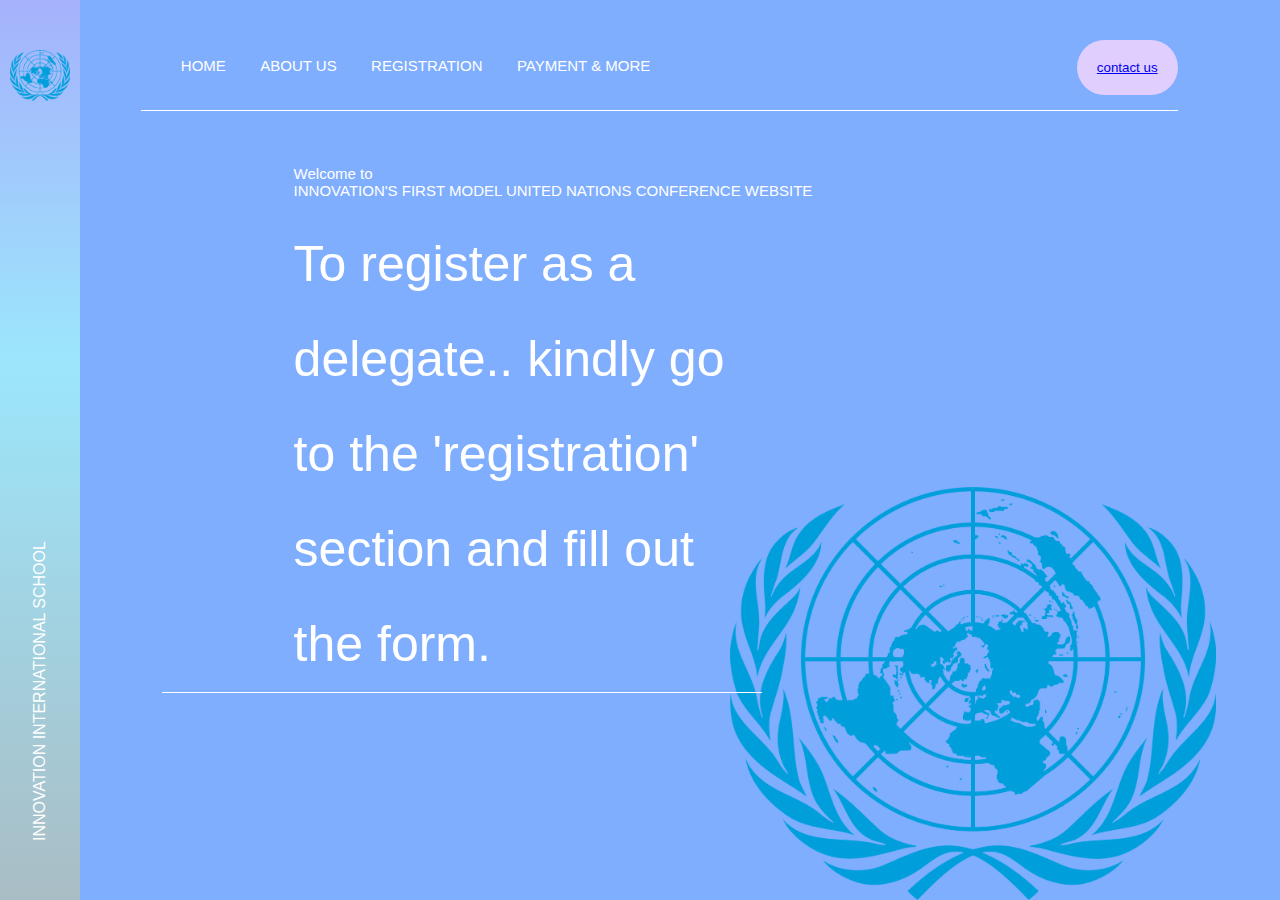
==== index.html @ 8d2d46a4 "Add files via upload" ====
<!DOCTYPE html>
 <html>
 <head>
   <link rel="shortcut icon" type="image/png" href="UN_emblem_blue.svg.png">

<meta name="viewport" content="with=device-width, initial-scale=1.0">
<title> iMUN registration website </title>
<link rel="stylesheet" href="style.css">

</head>
 <body>

  <div class="header">

    <div class="top-nav">
      <ul>
        <li> <a href="index.html"> HOME </a></li>
        <li> <a href="about.html"> ABOUT US </a></li>
        <li> <a href="registration.html"> REGISTRATION </a></li>
      <li> <a href="more.html"> PAYMENT & MORE </a></li>
      </ul>
      <button> <a href="contact.html"> contact us </a> </button>
</div>

<div class="side-nav">
   <img src="UN_emblem_blue.svg.png" width='87' class="logo">
<a href="contact.html"> INNOVATION INTERNATIONAL SCHOOL </a>
</div>
<div class="ketaba" style="color: white">
<br><br><br>
<p> Welcome to <br>
INNOVATION'S FIRST MODEL UNITED NATIONS CONFERENCE WEBSITE</p>
  <br>
  <h1> To register as a delegate..
  kindly go to the 'registration' section and fill out the form. </h1>
</div>

</div>
</body>

</html>
---- style.css ----
*{
margin: 0;
padding: 10;
font-family: "Quicksand", sans-serif;
box-sizing: border-box;
overflow-y: scroll;
}
.header{
  width: 100%;
height: 100vh;
background: #80AEFF;
padding-left: 11%;
padding-right: 8%;
position:relative;
background-image: url("UN_emblem_blue.svg.png");
background-size: 38%;
background-repeat: no-repeat;
background-position: 92% 100%;
}
.top-nav{display: flex;
align-items: center;
justify-content: space-between;
padding: 40px 0px 15px;
border-bottom: 1px solid #fff;
  overflow: hidden;
}
.top-nav ul li{
  list-style: none;
  display: inline-block;
  margin-right: 30px;
  margin-top: 10px;
  margin-bottom: 10px;
    overflow: hidden;

}

.top-nav ul li a{
  text-decoration: none;
  color: #fff;
  font-size: 15px;
    overflow: hidden;


}
.top-nav button{
  background: #E0CEFF;
  color: #BA93FD;
  border: 0;
  outline: 0;
  border-radius: 30px;
  padding:20px 20px;
  cursor: pointer;
    overflow: hidden;
}
.side-nav{
  position: fixed;
  left: 0;
  top: 0;
  width: 80px;
  height: 100vh;
  display: flex;
  justify-content: space-between;
  align-items: center;
  flex-direction: column;
  padding: 50px 0;
  background: linear-gradient(#ECE3F6,#AF7AFC,#9CE6FC, #AEAEB0,#E3EFF6,#ECE3F6 );
background-size: 100% 410%;
background-position: 0% 40%;
animation: backcolor 55s linear infinite reverse;
  overflow: hidden;
}

@keyframes backcolor {
  0% {background-position: 0 0%;
  }
  100%{background-position: 0 400%;
}
}
.side-nav .logo{
  width: 60px;
  cursor: pointer;

}
.side-nav a {
text-decoration:none;
color: #fff;
transform:rotate(-90deg) translateX(50%);
width: max-content;
  overflow: hidden;


}
.ketaba {color: "#fff";
padding-left: 2%;

}
.ketaba p{
font-size: 15px;
padding-left: 13%;


}

.ketaba h1{font-weight: 150;
font-size: 50px;
max-width: 600px;
line-height: 95px;
padding-left: 13%;
border-bottom: 1px solid #fff;
    width: auto;
text-size-adjust: auto;
align-items: center;
justify-content: center;}

.ketaba h2{font-weight: 300;
font-size: 48px;
max-width: 600px;
line-height: 95px;
padding-left: 13%;
border-bottom: 1px solid #fff;
    width: auto;
text-size-adjust: auto;
align-items: center;
justify-content: center;}

.container{
display: flex;
align-items: center;
justify-content: center;
}

form{display: flex;
}
.accord{
  margin:35px auto;
  width: 600px;
  overflow: hidden;
}
.accord li {
  list-style: none;
  width: 70%;

  margin: 20px;
  padding:10px;
  border-radius: 8px;
  background: #e3edf7;
}
.accord li label{
  display: flex;
  align-items: center;
  padding: 10px;
  font-size: 18px;
  font-weight: 500;
  cursor: pointer;}

label::before{
  content: '+';
  margin-right: 10px;
  font-size: 24px;
  font-weight: 600;
}
input[type="radio"]{
  display: none;
}
.accord .content{
  color: #555;
  padding: 0 10px;
  line-height: 26px;
  max-height: 0;
  transition: max-height 0.5s, padding 0.5;
}

.accordi{  overflow: hidden;
}

.accord input[type="radio"]:checked + label+ .content{
  max-height: 400px;
  padding: 10px 10px 20px;
}
.accord input[type="radio"]:checked + label::before{
  content:'-';
}
.about{
  width: 100%;
  padding:78px 0px;
  padding-left: 50px;
  color: #fff;

}
.about-text{
  width: 550px;
}
.main{
  font-style: italic;
  width:1130px;
  max-width: 95%;
  margin: 0 auto;
  display: flex;
  align-items: center;
  justify-content: space-around;
}
.about-text h1{
  font-style: italic;
  font-size: 60px;
font-family: georgia;
  margin-bottom: 20px;
  display: flex;
}

.about-text p{
    font-size: 40px;
  font-family: georgia;
    margin-bottom: 20px;
    display: flex;

}
.about-text h2{
  font-style: italic;

  font-size: 25px;
  font-family: georgia;
  margin-bottom: 25px;
  letter-spacing: 2px;
}
span{
  color: #AF7AFC;
  font-family: georgia;

  letter-spacing:1px;
  line-height: 28px;
  font-size: 18px;
  margin-bottom: 45px;
}
button{
  background: #E0CEFF;
  color: #BA93FD;
  border: 2px solid transparent;
  outline: 0;
  border-radius: 30px;
  padding:13px 30px;
  cursor: pointer;
  transition: .4s;
}
button:hover{
  background: transparent;
  border: 2px soild ##D5BCFF;
  cursor: pointer;
}
iframe {display: flex;
  align-items: center;
  width: 90%;
  padding:78px 0px;
  padding-left: 50px;
  border-bottom: 1px solid #fff;
min-width: 300px;
}
.pay{
  color: #fff;
  display: flex;
    align-items: center;
  font-weight: 50;
  font-size: 20px;
  width: 90%;
  padding:78px 0px;
  padding-left: 50px;
  padding-right: 50px;
  border-bottom: 1px solid #fff;
      width: auto;
  text-size-adjust: auto;
  align-items: center;
  justify-content: center;}
}
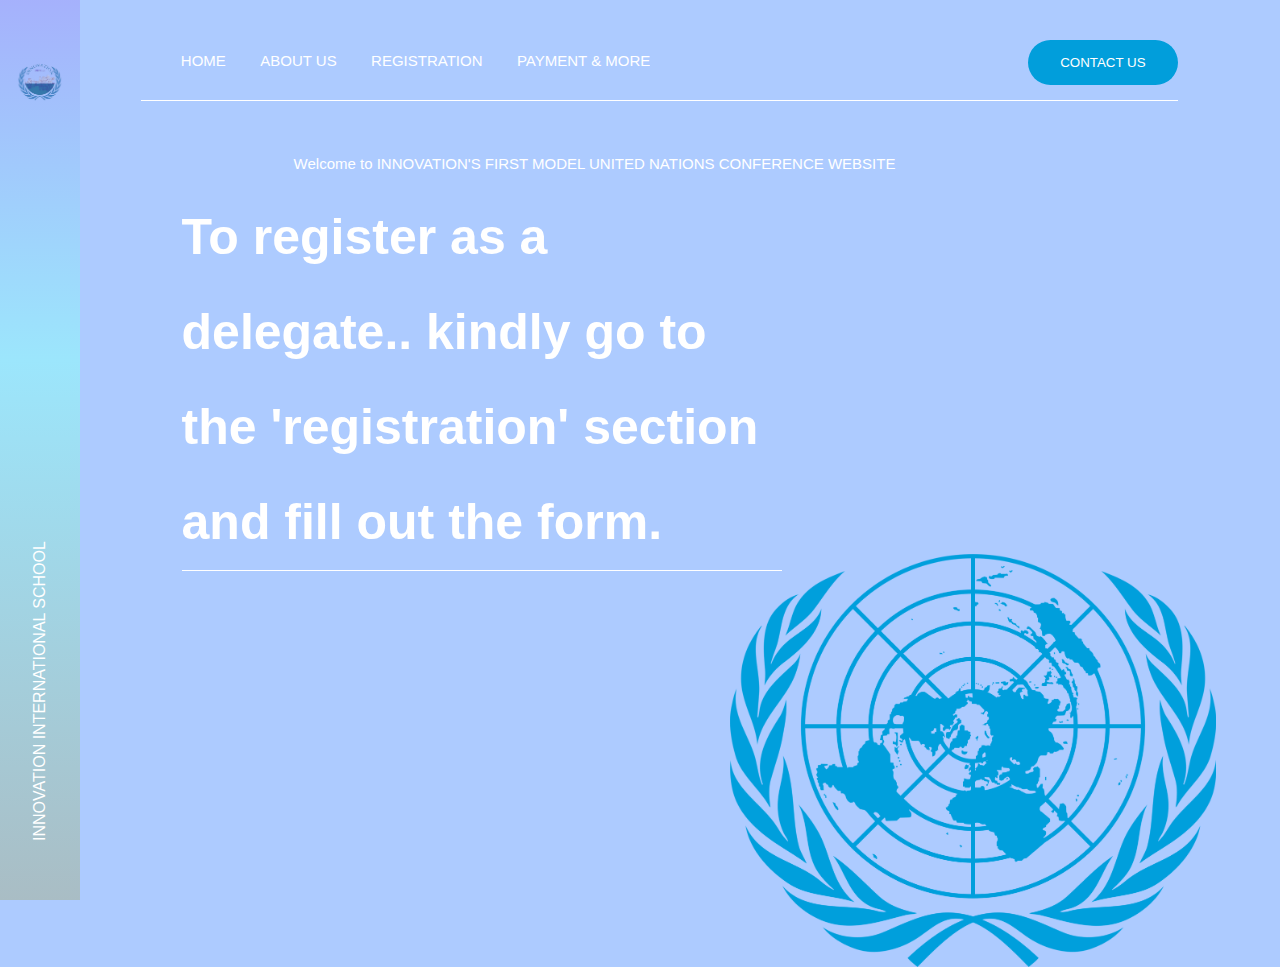
==== commit cb9057c2: "Add files via upload" ====
--- a/index.html
+++ b/index.html
@@ -1,7 +1,7 @@
 <!DOCTYPE html>
  <html>
  <head>
-   <link rel="shortcut icon" type="image/png" href="UN_emblem_blue.svg.png">
+   <link rel="shortcut icon" type="image/png" href="imun.png">
 
 <meta name="viewport" content="with=device-width, initial-scale=1.0">
 <title> iMUN registration website </title>
@@ -13,26 +13,33 @@
   <div class="header">
 
     <div class="top-nav">
+      <nav>
       <ul>
         <li> <a href="index.html"> HOME </a></li>
         <li> <a href="about.html"> ABOUT US </a></li>
-        <li> <a href="registration.html"> REGISTRATION </a></li>
+        <li> <a href="login.html"> REGISTRATION </a></li>
       <li> <a href="more.html"> PAYMENT & MORE </a></li>
       </ul>
-      <button> <a href="contact.html"> contact us </a> </button>
+      </nav>
+      <button> <a href="contact.html"> <p class="zeft"> CONTACT US</p></a> </button>
 </div>
 
 <div class="side-nav">
-   <img src="UN_emblem_blue.svg.png" width='87' class="logo">
+   <img src="imun.png" width='90' class="logo">
 <a href="contact.html"> INNOVATION INTERNATIONAL SCHOOL </a>
 </div>
 <div class="ketaba" style="color: white">
 <br><br><br>
-<p> Welcome to <br>
+<p>Welcome to
 INNOVATION'S FIRST MODEL UNITED NATIONS CONFERENCE WEBSITE</p>
   <br>
   <h1> To register as a delegate..
-  kindly go to the 'registration' section and fill out the form. </h1>
+  kindly go to the 'registration' section and fill out the form.
+      </h1>
+      <div class="nope">
+        .<br>.<br>
+          .<br>.<br>  .<br>.<br>  .<br>.<br>  .<br>.<br>  .<br>.<br>  .<br>.<br>  .<br>.<br>  .<br>.<br>  .<br>.<br>  .<br>.<br>
+      </div>
 </div>
 
 </div>
--- a/style.css
+++ b/style.css
@@ -3,12 +3,13 @@
 padding: 10;
 font-family: "Quicksand", sans-serif;
 box-sizing: border-box;
-overflow-y: scroll;
+overflow: -moz-scrollbars-none;
+-webkit-scrollbar { width: 0 !important };
 }
 .header{
   width: 100%;
-height: 100vh;
-background: #80AEFF;
+height: 100%;
+background: #ADCBFF;
 padding-left: 11%;
 padding-right: 8%;
 position:relative;
@@ -43,12 +44,7 @@
 
 }
 .top-nav button{
-  background: #E0CEFF;
-  color: #BA93FD;
-  border: 0;
-  outline: 0;
-  border-radius: 30px;
-  padding:20px 20px;
+
   cursor: pointer;
     overflow: hidden;
 }
@@ -79,6 +75,7 @@
 .side-nav .logo{
   width: 60px;
   cursor: pointer;
+  overflow: hidden;
 
 }
 .side-nav a {
@@ -101,68 +98,67 @@
 
 }
 
-.ketaba h1{font-weight: 150;
+.ketaba h1{font-weight: 50px;
 font-size: 50px;
 max-width: 600px;
 line-height: 95px;
-padding-left: 13%;
+margin-left: 20px;
 border-bottom: 1px solid #fff;
     width: auto;
 text-size-adjust: auto;
 align-items: center;
 justify-content: center;}
 
-.ketaba h2{font-weight: 300;
-font-size: 48px;
+.ketaba h2{font-weight: 50px;
+font-size: 40px;
+margin-left: 20px;
 max-width: 600px;
 line-height: 95px;
-padding-left: 13%;
 border-bottom: 1px solid #fff;
     width: auto;
 text-size-adjust: auto;
 align-items: center;
 justify-content: center;}
 
-.container{
-display: flex;
-align-items: center;
-justify-content: center;
-}
-
-form{display: flex;
-}
-.accord{
-  margin:35px auto;
-  width: 600px;
-  overflow: hidden;
-}
-.accord li {
-  list-style: none;
-  width: 70%;
-
-  margin: 20px;
-  padding:10px;
-  border-radius: 8px;
-  background: #e3edf7;
-}
-.accord li label{
-  display: flex;
-  align-items: center;
-  padding: 10px;
-  font-size: 18px;
-  font-weight: 500;
-  cursor: pointer;}
-
 label::before{
   content: '+';
   margin-right: 10px;
   font-size: 24px;
   font-weight: 600;
 }
-input[type="radio"]{
-  display: none;
-}
-.accord .content{
+input[type="text"]{
+  border: 2px #BA93FD;
+ border-radius: 4px;
+ background-color: $primary-color;
+  margin-bottom: 50px;
+  width: 300px;
+  height: 50px;
+  position: relative;
+  display: grid;
+  grid-template-columns: 1fr 1fr;
+  place-items: center;
+  line-height: 1.5;
+  box-shadow: 0 20px 30px rgba(0, 0, 0, 0.185);
+}
+
+  input[type="password"]{
+    border: 2px #BA93FD;
+ border-radius: 4px;
+ background-color: $primary-color;
+    width: 300px;
+    height: 50px;
+    position: relative;
+    display: grid;
+    grid-template-columns: 1fr 1fr;
+    place-items: center;
+    line-height: 1.5;
+    box-shadow: 0 20px 30px rgba(0, 0, 0, 0.185);
+    margin-bottom: 25px;
+    font-style: italic;
+
+
+}
+.username .content{
   color: #555;
   padding: 0 10px;
   line-height: 26px;
@@ -170,15 +166,12 @@
   transition: max-height 0.5s, padding 0.5;
 }
 
-.accordi{  overflow: hidden;
-}
-
-.accord input[type="radio"]:checked + label+ .content{
-  max-height: 400px;
-  padding: 10px 10px 20px;
-}
-.accord input[type="radio"]:checked + label::before{
-  content:'-';
+.username{  overflow: hidden;
+  min-width: 50px;
+}
+.password{  overflow: hidden;
+  min-width: 50px;
+
 }
 .about{
   width: 100%;
@@ -232,33 +225,66 @@
   margin-bottom: 45px;
 }
 button{
-  background: #E0CEFF;
-  color: #BA93FD;
+  background: #019edb;
+    text-decoration: none;
+  color: #FFFFFF;
   border: 2px solid transparent;
   outline: 0;
   border-radius: 30px;
   padding:13px 30px;
   cursor: pointer;
   transition: .4s;
+  animation: wiggle 2s linear infinite;}
+  a:link {
+      text-decoration: none;
+      color: #fff;
+}
+.zeft{
+  color: #fff;
+}
+/* Keyframes */
+@keyframes wiggle {
+  0%, 7% {
+    transform: rotateZ(0);
+  }
+  15% {
+    transform: rotateZ(-15deg);
+  }
+  20% {
+    transform: rotateZ(10deg);
+  }
+  25% {
+    transform: rotateZ(-10deg);
+  }
+  30% {
+    transform: rotateZ(6deg);
+  }
+  35% {
+    transform: rotateZ(-4deg);
+  }
+  40%, 100% {
+    transform: rotateZ(0);
+  }
 }
 button:hover{
-  background: transparent;
-  border: 2px soild ##D5BCFF;
+  background: #ADCBFF;
+  border: 2px soild #ADCBFF;
   cursor: pointer;
 }
 iframe {display: flex;
   align-items: center;
-  width: 90%;
+  width: 95%;
   padding:78px 0px;
   padding-left: 50px;
   border-bottom: 1px solid #fff;
-min-width: 300px;
+min-width: 350px;
 }
 .pay{
+    overflow: hidden;
   color: #fff;
   display: flex;
     align-items: center;
-  font-weight: 50;
+  font-weight: 40;
   font-size: 20px;
   width: 90%;
   padding:78px 0px;
@@ -270,3 +296,110 @@
   align-items: center;
   justify-content: center;}
 }
+.i{
+	color: #d9d9d9;
+	display: flex;
+	justify-content: center;
+	align-items: center;
+  margin-bottom: 50px;
+}
+
+.i i{
+	transition: .3s;
+}
+.formm{
+  margin-top: 5%;
+  margin-bottom: 15%;
+  margin-left: 15%;
+  margin-right: 15%;
+  position: center;
+  width: 100%;
+height: 100%;
+background-size: cover;
+background-repeat: no-repeat;
+background-position: 92% 100%;
+max-width: 400px;
+box-shadow: 0 .5rem 2rem rgba(0,0, 0,.1);
+border-radius: .5rem;
+font-size: 1.2rem;
+color: #222;
+text-decoration: none;
+font-weight: 600;
+display: inline-block;
+margin-bottom: 50px;
+}
+.dele{
+  box-shadow: 0 .5rem 2rem rgba(0,0, 0,.1);
+   padding: 1.5rem;
+  border-radius: .5rem;
+  font-size: 1.2rem;
+  color: #222;
+  position: center;
+  padding: 10;
+  margin-bottom: 50px;
+  color: #FFFFFF;
+  font-family: "Quicksand";
+
+}
+.title {
+  margin-top: 30px;
+  margin-left: 15px;
+  margin-bottom: 30px;
+  color: #FFFFFF;
+  font-style: italic;
+  font-family: inherit;
+
+  }
+button[type="button"]{padding:10px;
+  margin-bottom: 50px;
+margin-top: 30px;}
+.nope {visibility: hidden;}
+.nopee{visibility: hidden;}
+.icon{
+  margin-left: 50px;
+}
+.loader {
+  background-color: var(--main-color);
+  overflow: hidden;
+  width: 100%;
+  height: 100%;
+  position: fixed;
+  top: 0; left: 0;
+  display: flex;
+  align-items: center;
+  align-content: center;
+  justify-content: center;
+  z-index: 100000;
+}
+
+.loader__element {
+  border-radius: 100%;
+  border: var(--size) solid var(--point-color);
+  margin: calc(var(--size)*2);
+}
+
+.loader__element:nth-child(1) {
+  animation: preloader .6s ease-in-out alternate infinite;
+}
+.loader__element:nth-child(2) {
+  animation: preloader .6s ease-in-out alternate .2s infinite;
+}
+
+.loader__element:nth-child(3) {
+  animation: preloader .6s ease-in-out alternate .4s infinite;
+}
+
+@keyframes preloader {
+  100% { transform: scale(2); }
+}
+body {animation: transitioIn 0.75s;}
+@keyframes transitioIn {
+from {
+  opacity: 0;
+  transition: translateY(-10px);
+}
+to {
+  opacity: 1;
+  transition: translateY(0px);
+}
+}
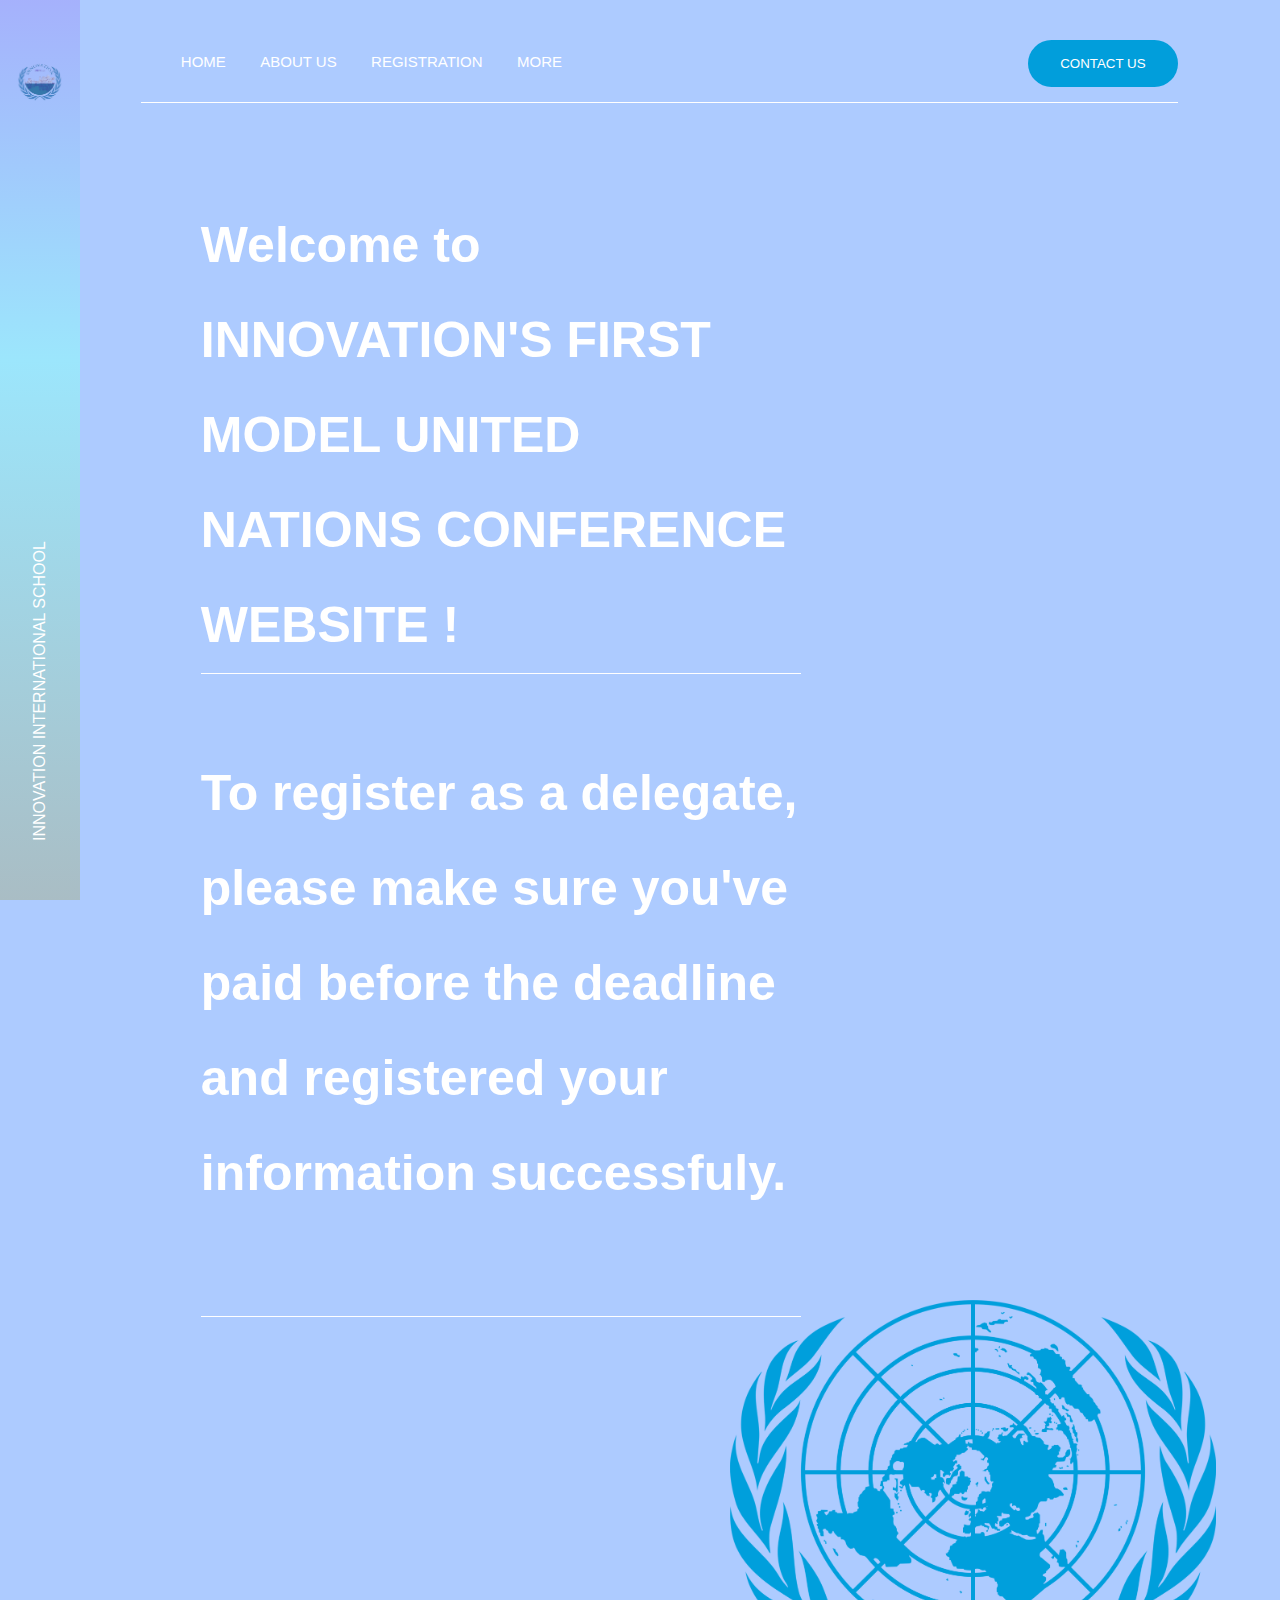
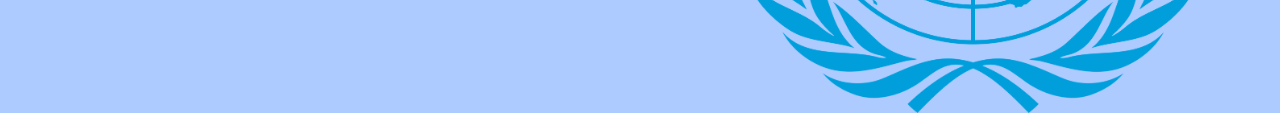
==== commit f4789688: "Add files via upload" ====
--- a/index.html
+++ b/index.html
@@ -18,10 +18,10 @@
         <li> <a href="index.html"> HOME </a></li>
         <li> <a href="about.html"> ABOUT US </a></li>
         <li> <a href="login.html"> REGISTRATION </a></li>
-      <li> <a href="more.html"> PAYMENT & MORE </a></li>
+      <li> <a href="more.html"> MORE </a></li>
       </ul>
       </nav>
-      <button> <a href="contact.html"> <p class="zeft"> CONTACT US</p></a> </button>
+      <button> <a href="contact.html"> <p class="hi"> CONTACT US</p></a> </button>
 </div>
 
 <div class="side-nav">
@@ -29,13 +29,16 @@
 <a href="contact.html"> INNOVATION INTERNATIONAL SCHOOL </a>
 </div>
 <div class="ketaba" style="color: white">
-<br><br><br>
-<p>Welcome to
-INNOVATION'S FIRST MODEL UNITED NATIONS CONFERENCE WEBSITE</p>
+
+<p class="hi"> <h1><br>Welcome to
+INNOVATION'S FIRST MODEL UNITED NATIONS CONFERENCE WEBSITE ! <br> </h1> <br></p> <br>
+  <br><br>
+<p class="hi">  <h1>
+  To register as a delegate, please make sure you've paid before the deadline and registered your information successfuly.
   <br>
-  <h1> To register as a delegate..
-  kindly go to the 'registration' section and fill out the form.
-      </h1>
+  <br>
+</h1>
+</p>
       <div class="nope">
         .<br>.<br>
           .<br>.<br>  .<br>.<br>  .<br>.<br>  .<br>.<br>  .<br>.<br>  .<br>.<br>  .<br>.<br>  .<br>.<br>  .<br>.<br>  .<br>.<br>
--- a/style.css
+++ b/style.css
@@ -24,6 +24,7 @@
 padding: 40px 0px 15px;
 border-bottom: 1px solid #fff;
   overflow: hidden;
+
 }
 .top-nav ul li{
   list-style: none;
@@ -32,7 +33,6 @@
   margin-top: 10px;
   margin-bottom: 10px;
     overflow: hidden;
-
 }
 
 .top-nav ul li a{
@@ -88,7 +88,6 @@
 
 }
 .ketaba {color: "#fff";
-padding-left: 2%;
 
 }
 .ketaba p{
@@ -102,7 +101,7 @@
 font-size: 50px;
 max-width: 600px;
 line-height: 95px;
-margin-left: 20px;
+margin-left: 60px;
 border-bottom: 1px solid #fff;
     width: auto;
 text-size-adjust: auto;
@@ -128,6 +127,7 @@
 }
 input[type="text"]{
   border: 2px #BA93FD;
+  position: fixed;
  border-radius: 4px;
  background-color: $primary-color;
   margin-bottom: 50px;
@@ -144,6 +144,7 @@
   input[type="password"]{
     border: 2px #BA93FD;
  border-radius: 4px;
+ position: fixed;
  background-color: $primary-color;
     width: 300px;
     height: 50px;
@@ -195,30 +196,30 @@
 .about-text h1{
   font-style: italic;
   font-size: 60px;
-font-family: georgia;
+  font-family: "Quicksand", sans-serif;
   margin-bottom: 20px;
   display: flex;
 }
 
 .about-text p{
     font-size: 40px;
-  font-family: georgia;
+    font-family: "Quicksand", sans-serif;
     margin-bottom: 20px;
     display: flex;
+  margin-left: 20px;
 
 }
 .about-text h2{
   font-style: italic;
-
+  margin-left: 20px;
   font-size: 25px;
-  font-family: georgia;
+  font-family: "Quicksand", sans-serif;
   margin-bottom: 25px;
   letter-spacing: 2px;
 }
 span{
   color: #AF7AFC;
-  font-family: georgia;
-
+  font-family: "Quicksand", sans-serif;
   letter-spacing:1px;
   line-height: 28px;
   font-size: 18px;
@@ -231,7 +232,7 @@
   border: 2px solid transparent;
   outline: 0;
   border-radius: 30px;
-  padding:13px 30px;
+  padding:14px 30px;
   cursor: pointer;
   transition: .4s;
   animation: wiggle 2s linear infinite;}
@@ -241,31 +242,10 @@
 }
 .zeft{
   color: #fff;
-}
-/* Keyframes */
-@keyframes wiggle {
-  0%, 7% {
-    transform: rotateZ(0);
-  }
-  15% {
-    transform: rotateZ(-15deg);
-  }
-  20% {
-    transform: rotateZ(10deg);
-  }
-  25% {
-    transform: rotateZ(-10deg);
-  }
-  30% {
-    transform: rotateZ(6deg);
-  }
-  35% {
-    transform: rotateZ(-4deg);
-  }
-  40%, 100% {
-    transform: rotateZ(0);
-  }
-}
+position: center;
+margin-left: 60px;
+}
+
 button:hover{
   background: #ADCBFF;
   border: 2px soild #ADCBFF;
@@ -308,7 +288,7 @@
 	transition: .3s;
 }
 .formm{
-  margin-top: 5%;
+  margin-top: 10%;
   margin-bottom: 15%;
   margin-left: 15%;
   margin-right: 15%;
@@ -324,21 +304,19 @@
 font-size: 1.2rem;
 color: #222;
 text-decoration: none;
-font-weight: 600;
 display: inline-block;
-margin-bottom: 50px;
+margin-bottom: 70px;
 }
 .dele{
   box-shadow: 0 .5rem 2rem rgba(0,0, 0,.1);
    padding: 1.5rem;
   border-radius: .5rem;
-  font-size: 1.2rem;
+  font-size: 15px;
   color: #222;
   position: center;
-  padding: 10;
   margin-bottom: 50px;
   color: #FFFFFF;
-  font-family: "Quicksand";
+  font-family: "Quicksand", sans-serif;
 
 }
 .title {
@@ -348,6 +326,7 @@
   color: #FFFFFF;
   font-style: italic;
   font-family: inherit;
+    margin-left: 20px;
 
   }
 button[type="button"]{padding:10px;
@@ -403,3 +382,7 @@
   transition: translateY(0px);
 }
 }
+.hi{
+font-family: "Quicksand", sans-serif;
+color: #fff
+}
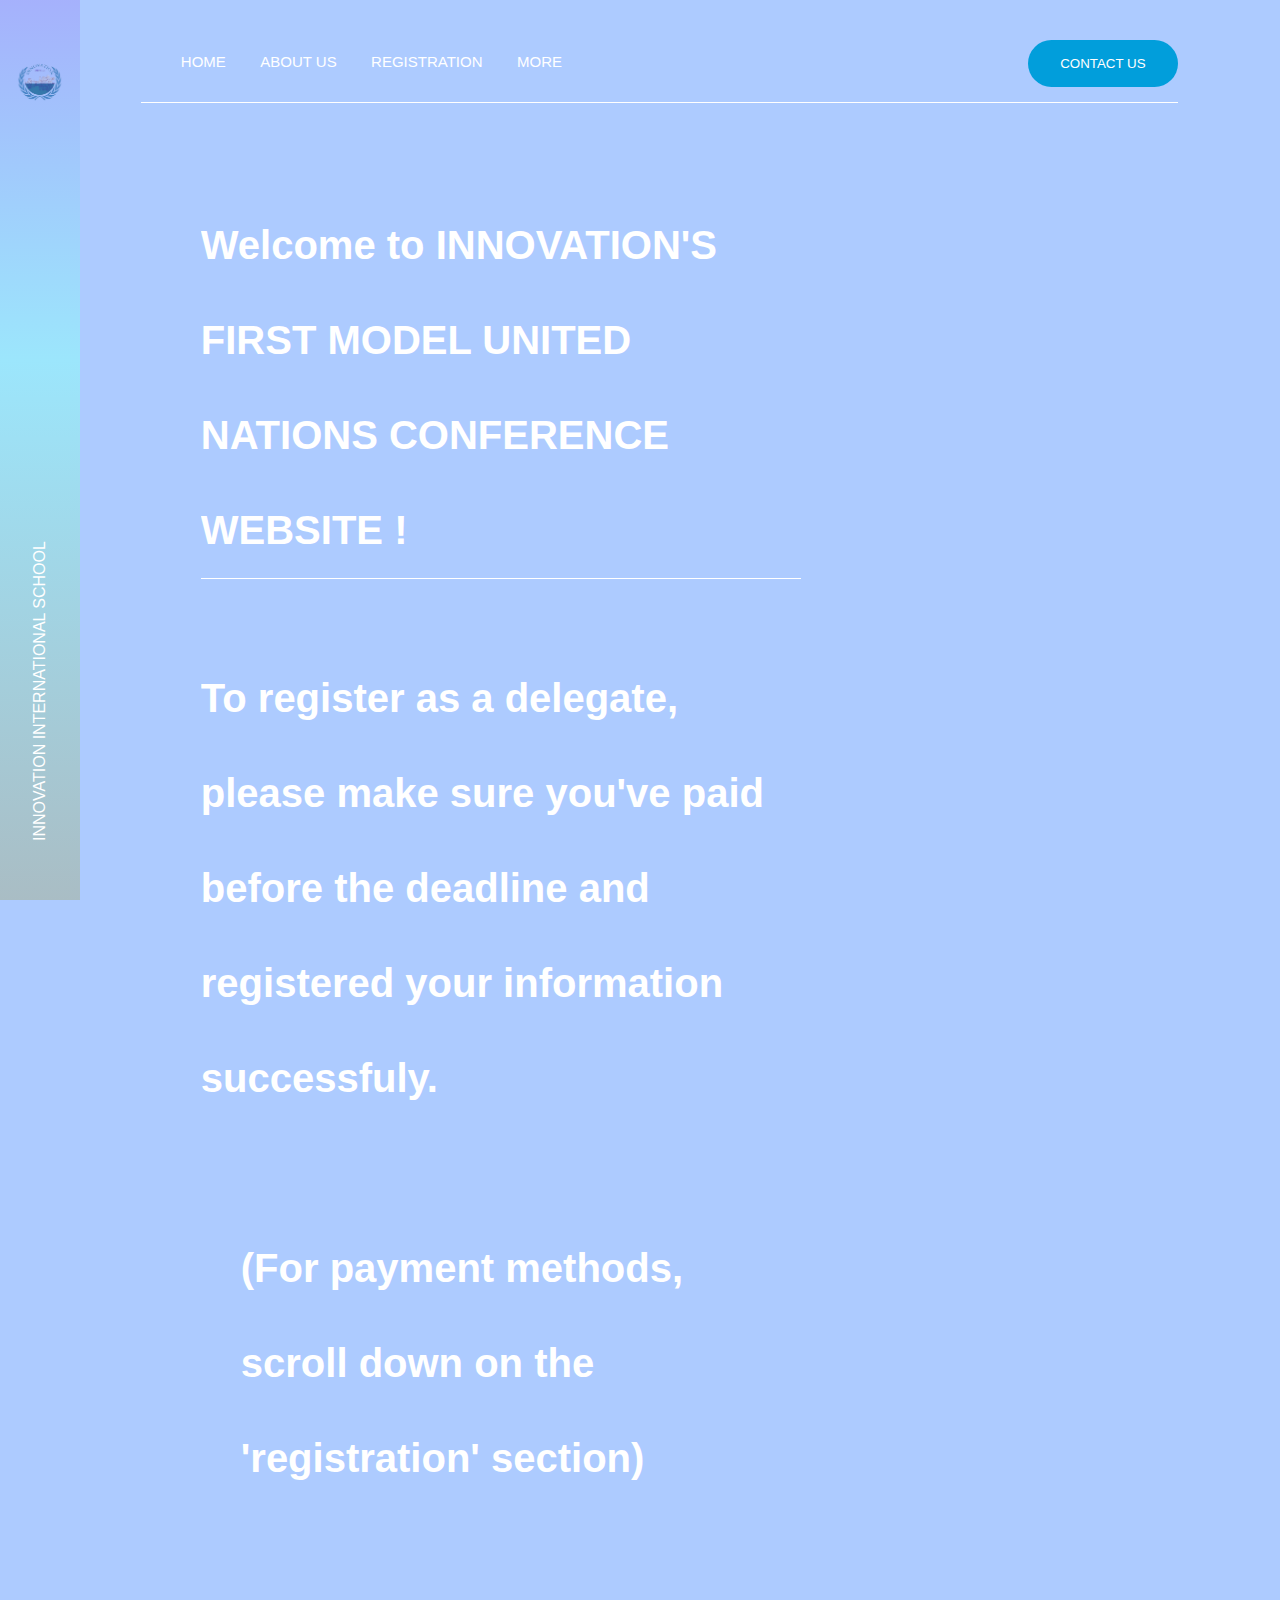
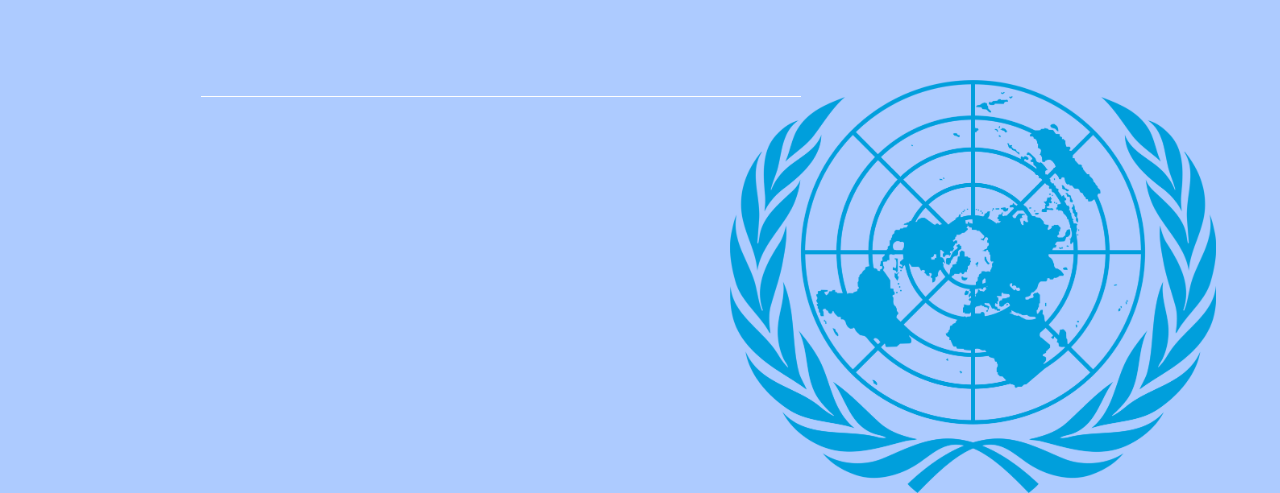
==== commit b566b626: "Add files via upload" ====
--- a/index.html
+++ b/index.html
@@ -36,6 +36,8 @@
 <p class="hi">  <h1>
   To register as a delegate, please make sure you've paid before the deadline and registered your information successfuly.
   <br>
+  <br><div class="zeft"> (For payment methods, scroll down on the 'registration' section)</div>
+  <br>
   <br>
 </h1>
 </p>
--- a/style.css
+++ b/style.css
@@ -1,10 +1,15 @@
 *{
+  background-size: 100%;
 margin: 0;
 padding: 10;
 font-family: "Quicksand", sans-serif;
+text-decoration:none;
 box-sizing: border-box;
 overflow: -moz-scrollbars-none;
 -webkit-scrollbar { width: 0 !important };
+overflow-x: hidden;
+white-space: normal;
+min-width:10px;
 }
 .header{
   width: 100%;
@@ -17,6 +22,7 @@
 background-size: 38%;
 background-repeat: no-repeat;
 background-position: 92% 100%;
+min-width: 5px;
 }
 .top-nav{display: flex;
 align-items: center;
@@ -24,6 +30,7 @@
 padding: 40px 0px 15px;
 border-bottom: 1px solid #fff;
   overflow: hidden;
+  min-width: 5px;
 
 }
 .top-nav ul li{
@@ -44,7 +51,7 @@
 
 }
 .top-nav button{
-
+min-width: 4vw;
   cursor: pointer;
     overflow: hidden;
 }
@@ -98,7 +105,8 @@
 }
 
 .ketaba h1{font-weight: 50px;
-font-size: 50px;
+  min-width: 2vw;
+font-size: 40px;
 max-width: 600px;
 line-height: 95px;
 margin-left: 60px;
@@ -131,7 +139,7 @@
  border-radius: 4px;
  background-color: $primary-color;
   margin-bottom: 50px;
-  width: 300px;
+  width: 47vw;
   height: 50px;
   position: relative;
   display: grid;
@@ -139,6 +147,7 @@
   place-items: center;
   line-height: 1.5;
   box-shadow: 0 20px 30px rgba(0, 0, 0, 0.185);
+
 }
 
   input[type="password"]{
@@ -146,7 +155,7 @@
  border-radius: 4px;
  position: fixed;
  background-color: $primary-color;
-    width: 300px;
+    width: 47vw;
     height: 50px;
     position: relative;
     display: grid;
@@ -156,6 +165,7 @@
     box-shadow: 0 20px 30px rgba(0, 0, 0, 0.185);
     margin-bottom: 25px;
     font-style: italic;
+    min-width: 10px;
 
 
 }
@@ -168,10 +178,10 @@
 }
 
 .username{  overflow: hidden;
-  min-width: 50px;
+  min-width: 10px;
 }
 .password{  overflow: hidden;
-  min-width: 50px;
+  min-width: 10px;
 
 }
 .about{
@@ -196,14 +206,12 @@
 .about-text h1{
   font-style: italic;
   font-size: 60px;
-  font-family: "Quicksand", sans-serif;
   margin-bottom: 20px;
   display: flex;
 }
 
 .about-text p{
     font-size: 40px;
-    font-family: "Quicksand", sans-serif;
     margin-bottom: 20px;
     display: flex;
   margin-left: 20px;
@@ -211,15 +219,12 @@
 }
 .about-text h2{
   font-style: italic;
-  margin-left: 20px;
-  font-size: 25px;
-  font-family: "Quicksand", sans-serif;
+  font-size: 20%;
   margin-bottom: 25px;
   letter-spacing: 2px;
 }
 span{
   color: #AF7AFC;
-  font-family: "Quicksand", sans-serif;
   letter-spacing:1px;
   line-height: 28px;
   font-size: 18px;
@@ -235,15 +240,18 @@
   padding:14px 30px;
   cursor: pointer;
   transition: .4s;
-  animation: wiggle 2s linear infinite;}
+  max-width: 23vw;
+  max-height: 9vw;
+  min-width: 5vw;}
   a:link {
       text-decoration: none;
       color: #fff;
+max-width: 30vw;
 }
 .zeft{
   color: #fff;
 position: center;
-margin-left: 60px;
+margin-left: 40px;
 }
 
 button:hover{
@@ -288,17 +296,15 @@
 	transition: .3s;
 }
 .formm{
+  min-width: 10px;
+  position: relative;
   margin-top: 10%;
   margin-bottom: 15%;
-  margin-left: 15%;
-  margin-right: 15%;
+  margin-left: 30px;
   position: center;
-  width: 100%;
-height: 100%;
 background-size: cover;
 background-repeat: no-repeat;
 background-position: 92% 100%;
-max-width: 400px;
 box-shadow: 0 .5rem 2rem rgba(0,0, 0,.1);
 border-radius: .5rem;
 font-size: 1.2rem;
@@ -306,8 +312,10 @@
 text-decoration: none;
 display: inline-block;
 margin-bottom: 70px;
+  width: 55vw;
 }
 .dele{
+    min-width: 10px;
   box-shadow: 0 .5rem 2rem rgba(0,0, 0,.1);
    padding: 1.5rem;
   border-radius: .5rem;
@@ -316,10 +324,10 @@
   position: center;
   margin-bottom: 50px;
   color: #FFFFFF;
-  font-family: "Quicksand", sans-serif;
-
-}
-.title {
+
+}
+.what{
+  font-size: 17px;
   margin-top: 30px;
   margin-left: 15px;
   margin-bottom: 30px;
@@ -368,21 +376,31 @@
   animation: preloader .6s ease-in-out alternate .4s infinite;
 }
 
-@keyframes preloader {
-  100% { transform: scale(2); }
-}
-body {animation: transitioIn 0.75s;}
-@keyframes transitioIn {
-from {
-  opacity: 0;
-  transition: translateY(-10px);
-}
-to {
-  opacity: 1;
-  transition: translateY(0px);
-}
-}
+
 .hi{
 font-family: "Quicksand", sans-serif;
-color: #fff
-}
+color: #fff;
+max-width: 19vw;
+max-height: 7vw;
+min-width: 2vw;
+}
+.title{
+  font-size: 4vw;
+  margin-top: 30px;
+  margin-left: 15px;
+  margin-bottom: 30px;
+  color: #FFFFFF;
+  font-style: italic;
+  font-family: inherit;
+    margin-left: 20px;
+}
+#formmm{
+  //For center align
+  margin: 0 auto;
+  // For grow & shrink as per screen size change values as per your requirements
+  width: 80%;
+  height: 50%;
+}
+.move{
+  margin-top: 10px;
+  margin-left:2px;}
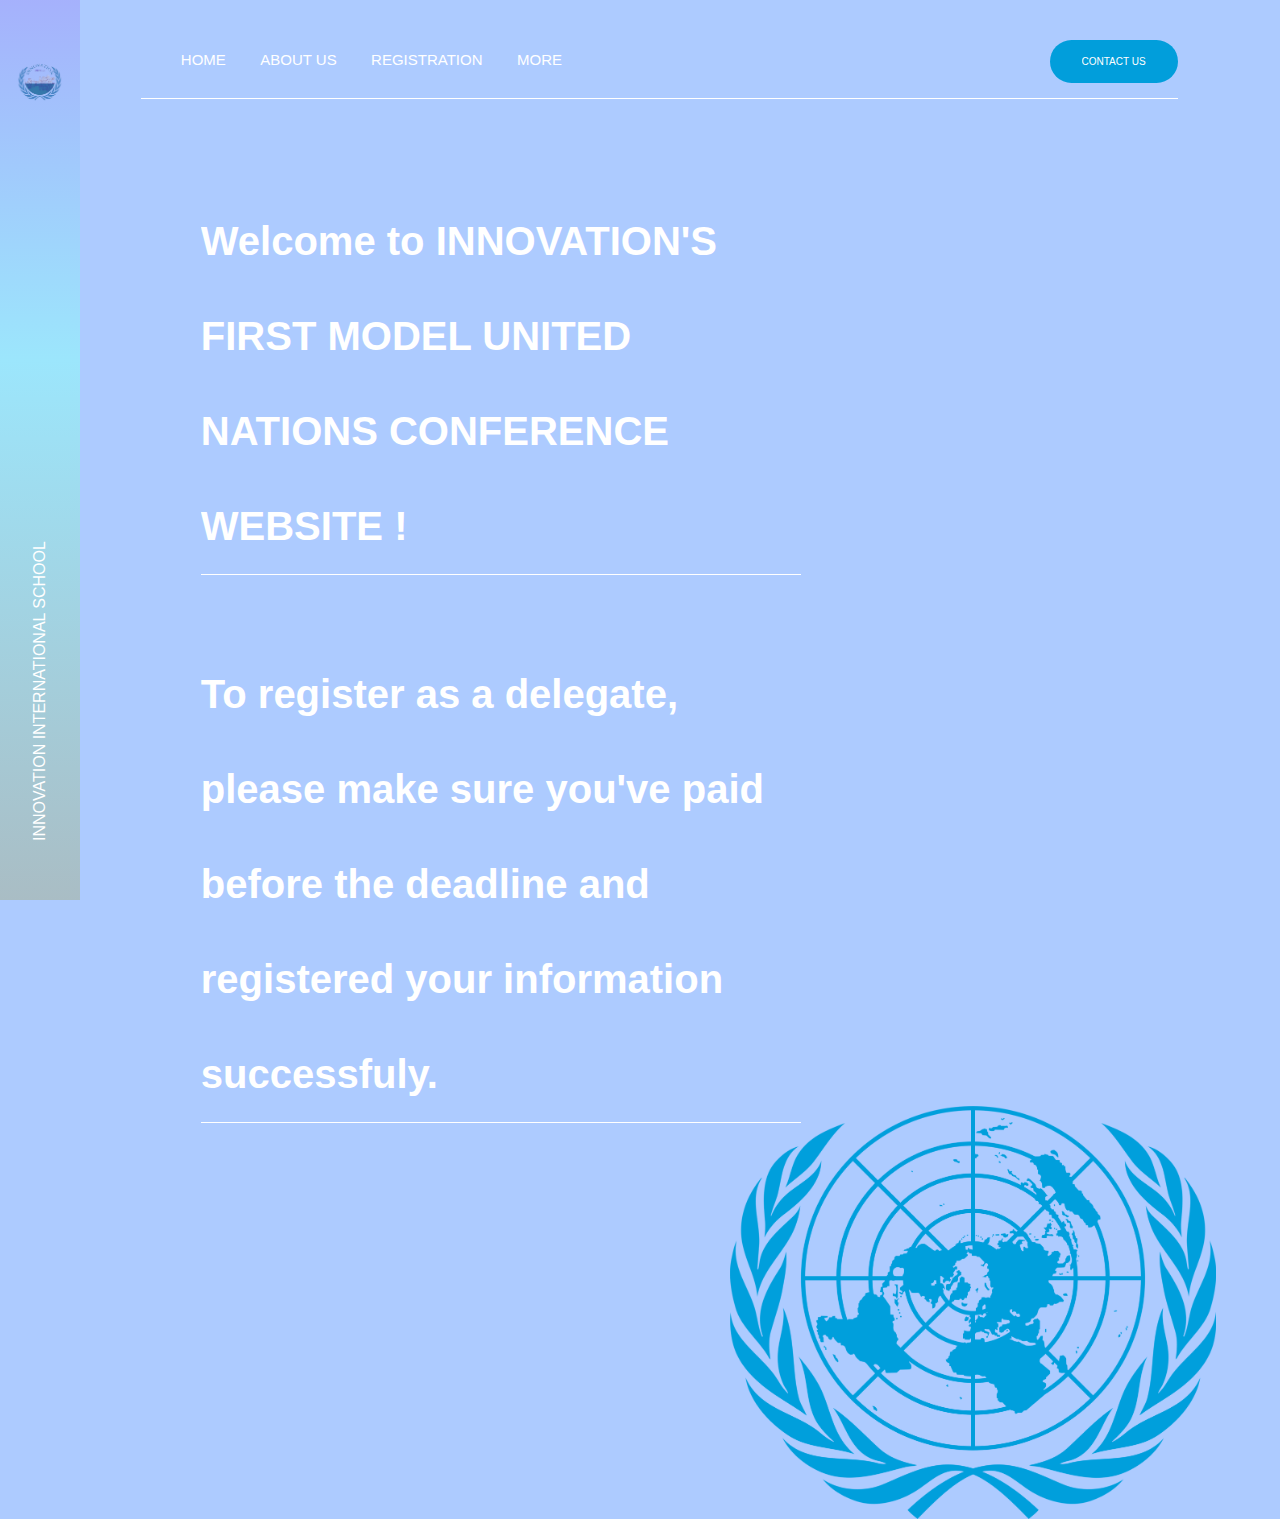
==== commit 13ae102d: "Add files via upload" ====
--- a/index.html
+++ b/index.html
@@ -36,9 +36,8 @@
 <p class="hi">  <h1>
   To register as a delegate, please make sure you've paid before the deadline and registered your information successfuly.
   <br>
-  <br><div class="zeft"> (For payment methods, scroll down on the 'registration' section)</div>
-  <br>
-  <br>
+
+
 </h1>
 </p>
       <div class="nope">
--- a/style.css
+++ b/style.css
@@ -380,9 +380,10 @@
 .hi{
 font-family: "Quicksand", sans-serif;
 color: #fff;
+font-size: 10px;
 max-width: 19vw;
 max-height: 7vw;
-min-width: 2vw;
+min-width: 1vw;
 }
 .title{
   font-size: 4vw;
@@ -404,3 +405,7 @@
 .move{
   margin-top: 10px;
   margin-left:2px;}
+
+  .h1{
+    font-size: 8vw;
+  }
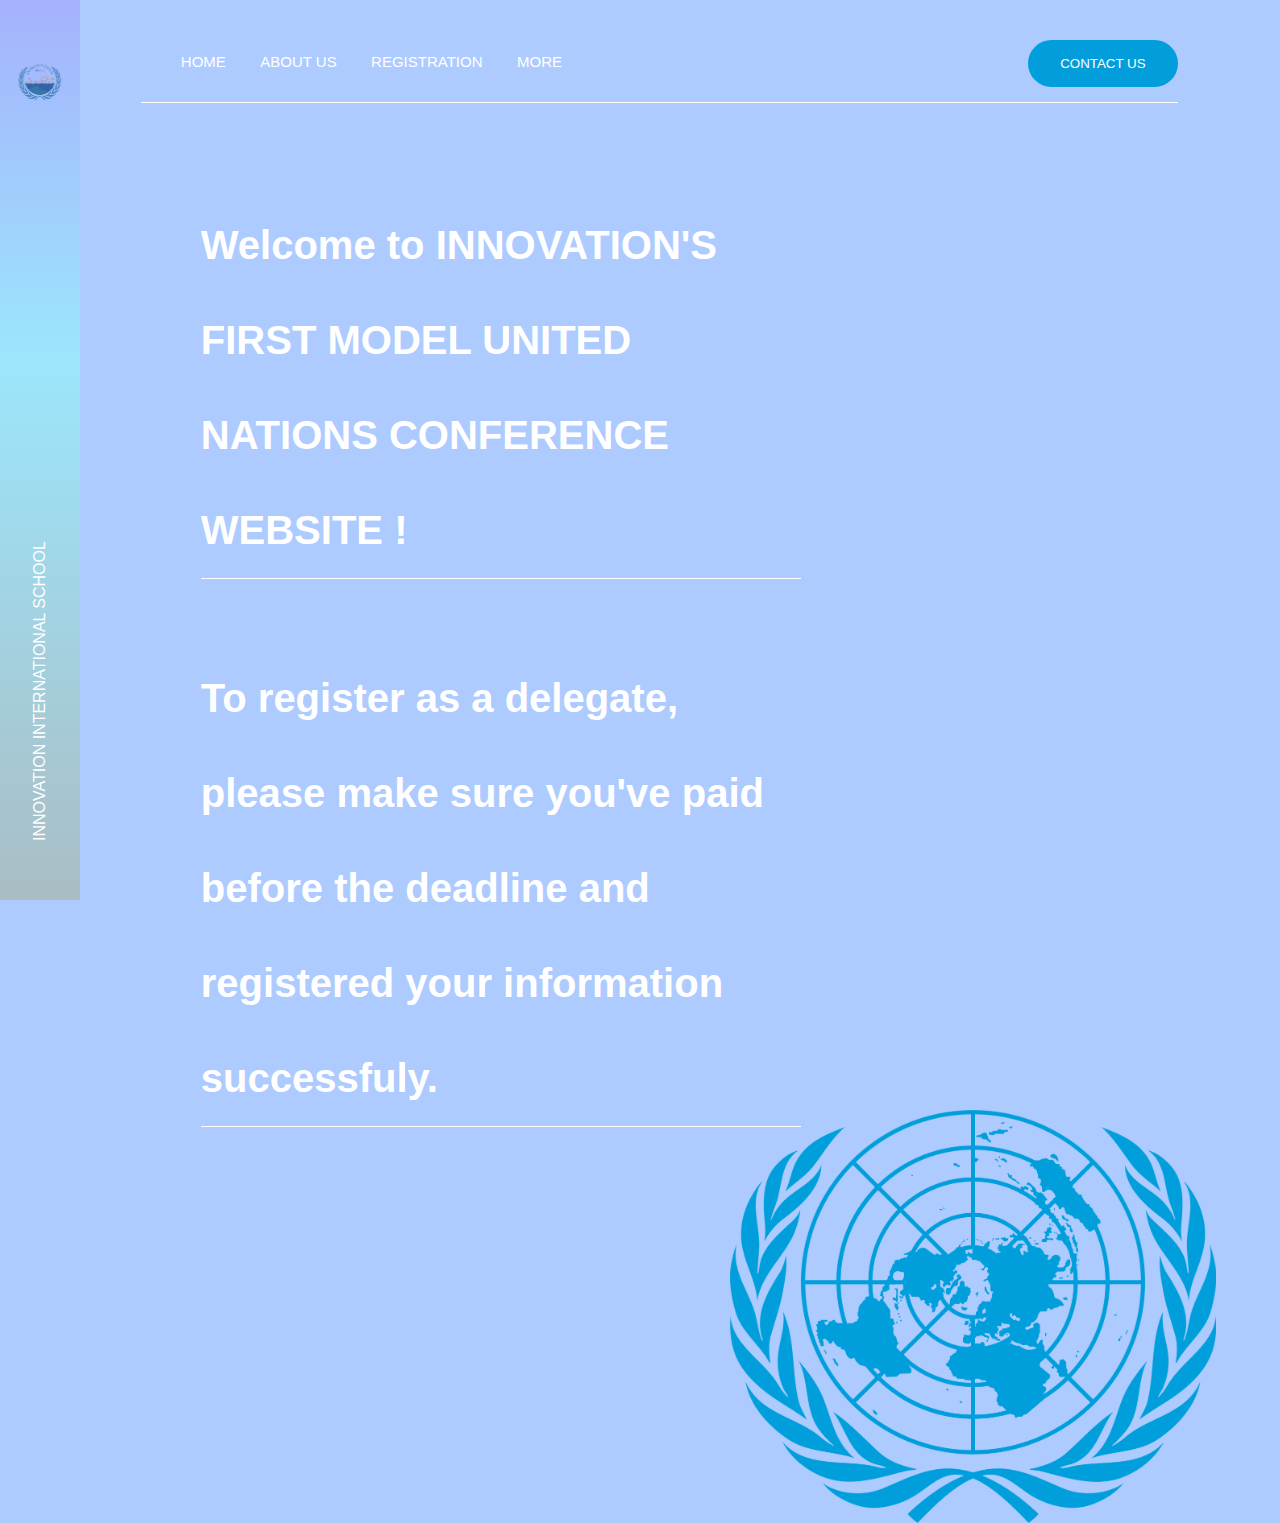
==== commit c68fbdb9: "Update index.html" ====
--- a/index.html
+++ b/index.html
@@ -1,7 +1,7 @@
 <!DOCTYPE html>
  <html>
  <head>
-   <link rel="shortcut icon" type="image/png" href="imun.png">
+   <link rel="shortcut icon" type="image/png" href="UN_emblem_blue.svg.png">
 
 <meta name="viewport" content="with=device-width, initial-scale=1.0">
 <title> iMUN registration website </title>
--- a/style.css
+++ b/style.css
@@ -377,14 +377,6 @@
 }
 
 
-.hi{
-font-family: "Quicksand", sans-serif;
-color: #fff;
-font-size: 10px;
-max-width: 19vw;
-max-height: 7vw;
-min-width: 1vw;
-}
 .title{
   font-size: 4vw;
   margin-top: 30px;
@@ -404,7 +396,8 @@
 }
 .move{
   margin-top: 10px;
-  margin-left:2px;}
+  margin-left:2px;
+position: }
 
   .h1{
     font-size: 8vw;
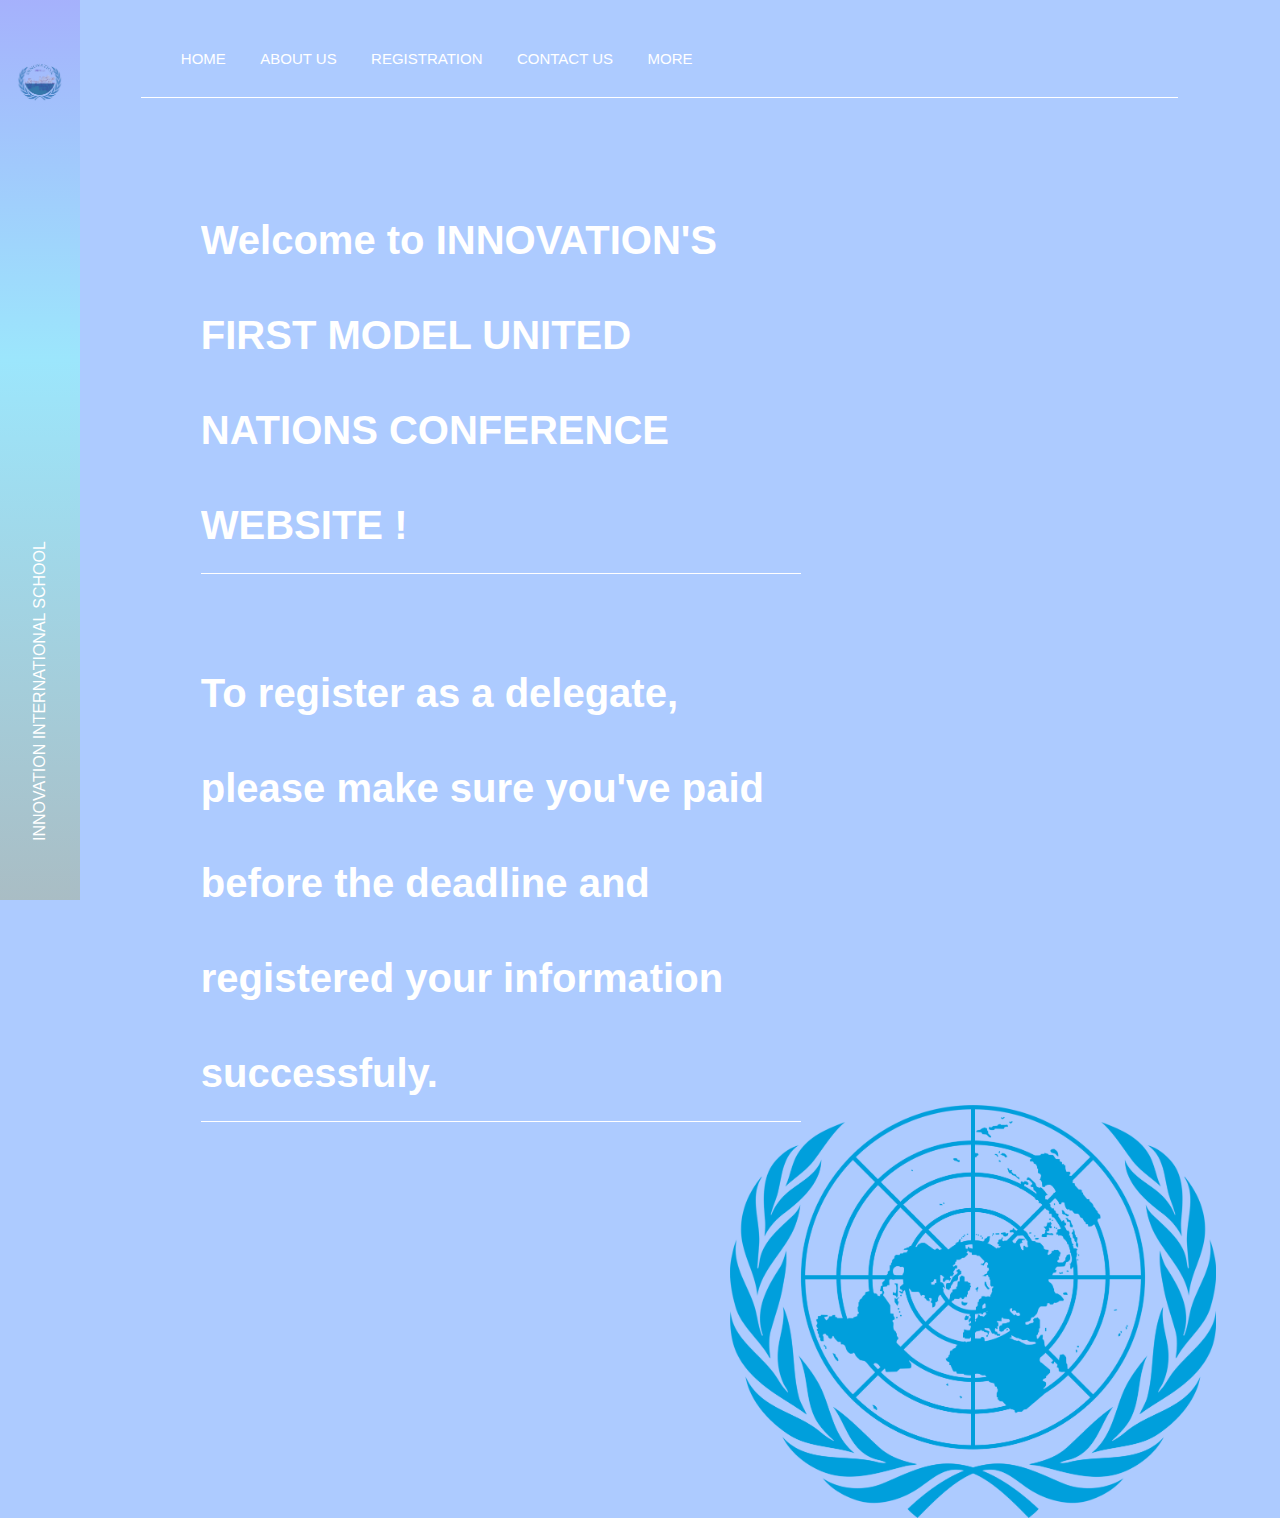
==== commit 2c08b949: "Update index.html" ====
--- a/index.html
+++ b/index.html
@@ -18,10 +18,11 @@
         <li> <a href="index.html"> HOME </a></li>
         <li> <a href="about.html"> ABOUT US </a></li>
         <li> <a href="login.html"> REGISTRATION </a></li>
-      <li> <a href="more.html"> MORE </a></li>
+     <li> <a href="contact.html">CONTACT US</a></li>
+       <li> <a href="more.html"> MORE </a></li>
       </ul>
       </nav>
-      <button> <a href="contact.html"> <p class="hi"> CONTACT US</p></a> </button>
+    
 </div>
 
 <div class="side-nav">
--- a/style.css
+++ b/style.css
@@ -50,11 +50,7 @@
 
 
 }
-.top-nav button{
-min-width: 4vw;
-  cursor: pointer;
-    overflow: hidden;
-}
+
 .side-nav{
   position: fixed;
   left: 0;
@@ -337,9 +333,7 @@
     margin-left: 20px;
 
   }
-button[type="button"]{padding:10px;
-  margin-bottom: 50px;
-margin-top: 30px;}
+
 .nope {visibility: hidden;}
 .nopee{visibility: hidden;}
 .icon{
